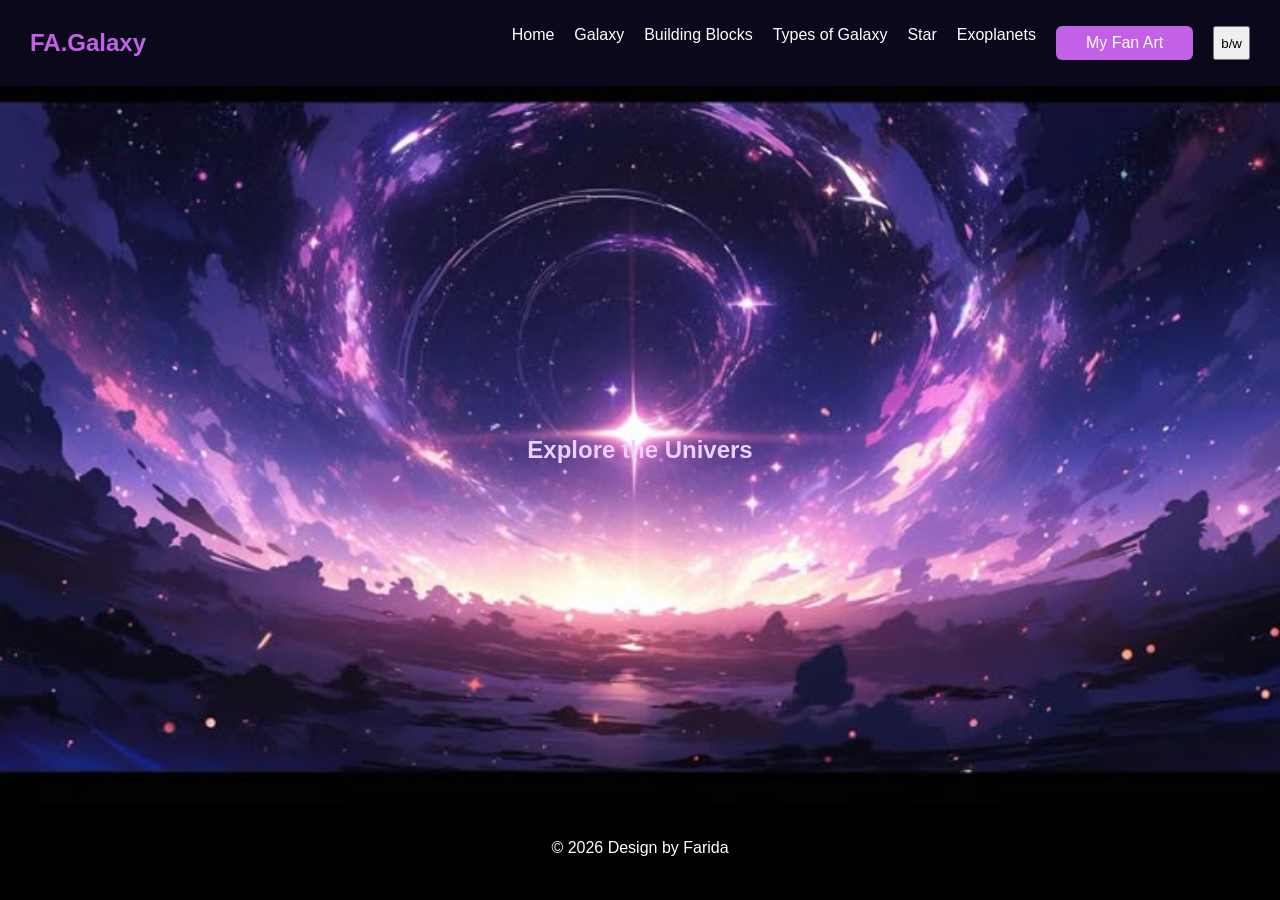
==== index.html @ 3255e748 "first commit" ====
<!DOCTYPE html>
<html lang="en">

<head>
    <meta charset="UTF-8">
    <meta name="viewport" content="width=device-width, initial-scale=1.0">
    <title>Galaxy</title>
    <link rel="stylesheet" href="style.css">
</head>

<body>
    <header>
        <div class="logo">FA.Galaxy</div>
        <nav>
            <ul>
                <li><a href="index.html">Home</a></li>

                <li><a href="galaxy.html">Galaxy</a></li>

                <li><a href="buliding block.html">Building Blocks</a></li>

                <li><a href="types of galaxy.html">Types of Galaxy</a></li>

                <li><a href="star.html">Star</a></li>

                <li><a href="exoplanet.html">Exoplanets</a></li>

                <button class="btn">My Fan Art</button>
                <button class="mode-toggle">b/w</button>
            </ul>
        </nav>
    </header>
    <div class="slider">
        <img class="img-slider" src="asset/Paradice.jpg" alt="">
    </div>

    <section class="speach">
        <h1>Explore the Univers</h1>

    </section>
    <footer>
        <p>&copy; 2026 Design by Farida</p>
    </footer>

</body>



</html>
---- style.css ----
body {
        margin: 0;
        padding: 0;
        font-family: poppins, sans-serif;
        color: #000;
        background-color: #000;
    }
    
    header {
        display: flex;
        justify-content: space-between;
        align-items: center;
        background: rgba(10, 10, 30, 0.9);
        padding: 10px 30px;
        top: 0;
        z-index: 1000;
    }
    
    .logo {
        font-size: 1.5rem;
        font-weight: bold;
        color: #c361e6;
    }
    
    nav ul {
        display: flex;
        list-style: none;
        gap: 20px;
    }
    
    .btn {
        padding: 8px 30px;
        font-size: 16px;
        border: none;
        border-radius: 6px;
        transition: 0.5s;
        color: #fff;
        background-color: #c361e6;
    }
    
    .btn:hover {
        background-color: #a308db;
        cursor: pointer;
    }
    
    nav a {
        color: #fff;
        text-decoration: none;
        font-weight: 500;
    }
    
    section {
        position: absolute;
        top: 50%;
        left: 50%;
        transform: translate(-50%, -50%);
        color: hsl(285, 100%, 36%);
        text-align: center;
    }
    
    .img-slider {
        width: 100%;
        height: 100%;
        position: relative;
    }
    
    .ll {
        background-color: #000;
    }
    
    .image {
        display: flex;
        justify-content: center;
    }
    
    .lb {
        background-color: #000;
    }
    
    .explain {
        text-align: center;
    }
    
    .explain .hero-title {
        color: #a308db;
    }
    
    p {
        text-align: center;
        text-decoration: none;
        text-decoration-color: #a308db;
    }
    
    h2 {
        color: #eecdff;
        text-align: center;
        transition: 0.3s;
    }
    
    h2:hover {
        color: #c361e6;
    }
    
    h3 {
        color: #eecdff;
        text-align: center;
        transition: 0.3s;
    }
    
    h3:hover {
        color: #c361e6;
    }
    
    h1 {
        color: #eecdff;
        text-align: center;
        transition: 0.3s;
    }
    
    h1:hover {
        color: #c361e6;
    }
    
    .part {
        color: red;
    }
    
    footer {
        background-color: #000;
        color: #fff;
        text-align: center;
        padding: 1rem;
        margin-top: 0rem;
    }
    
    .text {
        color: #fff;
        text-align: center;
        text-decoration: none;
        text-decoration-color: #a308db;
    }
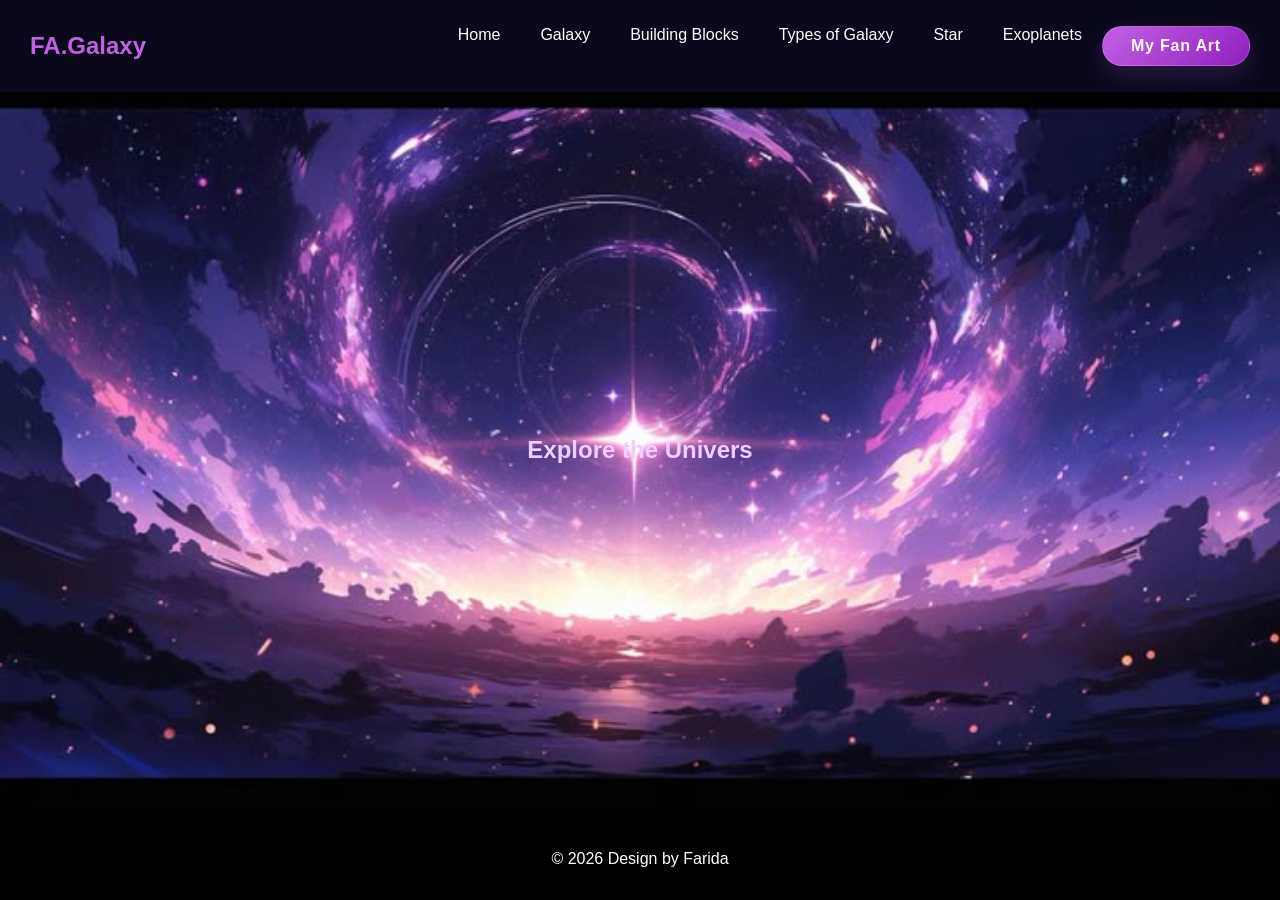
==== commit d86f11c8: "burger update" ====
--- a/index.html
+++ b/index.html
@@ -12,7 +12,16 @@
     <header>
         <div class="logo">FA.Galaxy</div>
         <nav>
-            <ul>
+
+            <button id="burger" class="burger">
+                <span class="bar"></span>
+                <span class="bar"></span>
+                <span class="bar"></span>
+            </button>
+
+
+
+            <ul class="nav-links">
                 <li><a href="index.html">Home</a></li>
 
                 <li><a href="galaxy.html">Galaxy</a></li>
@@ -26,7 +35,7 @@
                 <li><a href="exoplanet.html">Exoplanets</a></li>
 
                 <button class="btn">My Fan Art</button>
-                <button class="mode-toggle">b/w</button>
+                
             </ul>
         </nav>
     </header>
@@ -42,6 +51,7 @@
         <p>&copy; 2026 Design by Farida</p>
     </footer>
 
+    <script src="script.js"></script>
 </body>
 
 
--- a/style.css
+++ b/style.css
@@ -1,9 +1,20 @@
+    html {
+        height: 100%;
+        scroll-behavior: smooth;
+        overflow-x: hidden;
+    }
+
     body {
         margin: 0;
         padding: 0;
         font-family: poppins, sans-serif;
         color: #000;
         background-color: #000;
+        min-height: 100vh;
+        display: flex;
+        flex-direction: column;
+        overflow-x: hidden;
+        transition: background-color 0.4s ease, color 0.4s ease;
     }
     
     header {
@@ -14,6 +25,7 @@
         padding: 10px 30px;
         top: 0;
         z-index: 1000;
+        flex-shrink: 0;
     }
     
     .logo {
@@ -22,33 +34,64 @@
         color: #c361e6;
     }
     
+    nav {
+        position: relative;
+    }
+
     nav ul {
         display: flex;
         list-style: none;
         gap: 20px;
     }
+
+    .nav-links {
+        transition: opacity 0.3s ease, transform 0.3s ease;
+    }
     
     .btn {
-        padding: 8px 30px;
+        padding: 10px 28px;
         font-size: 16px;
-        border: none;
-        border-radius: 6px;
-        transition: 0.5s;
+        font-weight: 600;
+        letter-spacing: 0.05em;
+        border: 1px solid rgba(255, 255, 255, 0.18);
+        border-radius: 999px;
+        transition: transform 0.25s ease, background 0.35s ease, box-shadow 0.25s ease;
         color: #fff;
-        background-color: #c361e6;
+        background: linear-gradient(135deg, #c361e6 0%, #8f1fbf 100%);
+        box-shadow: 0 10px 25px rgba(195, 97, 230, 0.18);
     }
     
     .btn:hover {
-        background-color: #a308db;
+        background: linear-gradient(135deg, #a308db 0%, #7511a8 100%);
+        transform: translateY(-3px);
+        box-shadow: 0 14px 32px rgba(163, 8, 219, 0.24);
         cursor: pointer;
+    }
+    
+    .btn:active {
+        transform: translateY(-1px);
+        box-shadow: 0 8px 18px rgba(163, 8, 219, 0.2);
     }
     
     nav a {
         color: #fff;
         text-decoration: none;
         font-weight: 500;
-    }
-    
+        transition: color 0.3s ease;
+    }
+
+    nav a:hover {
+        color: #c361e6;
+    }
+    
+    .slider {
+        flex: 1;
+        width: 100%;
+        position: relative;
+        overflow: hidden;
+        transition: transform 0.5s ease;
+    }
+
     section {
         position: absolute;
         top: 50%;
@@ -56,12 +99,19 @@
         transform: translate(-50%, -50%);
         color: hsl(285, 100%, 36%);
         text-align: center;
+        z-index: 10;
+        transition: transform 0.4s ease, opacity 0.4s ease;
     }
     
     .img-slider {
         width: 100%;
         height: 100%;
-        position: relative;
+        object-fit: cover;
+        transition: transform 0.5s ease;
+    }
+
+    .img-slider:hover {
+        transform: scale(1.02);
     }
     
     .ll {
@@ -123,6 +173,7 @@
     
     .part {
         color: red;
+        flex-shrink: 0;
     }
     
     footer {
@@ -138,4 +189,265 @@
         text-align: center;
         text-decoration: none;
         text-decoration-color: #a308db;
-    }+    }
+    
+    .container {
+        display: flex;
+        justify-content: start;
+        padding: 20px;
+    }
+    
+    .card-a {
+        text-align: center;
+        color: #fbf5fd;
+    }
+    
+    .card-a .h3 {
+        margin-top: 0;
+        color: #a308db;
+    }
+    
+    .card1 {
+        display: flex;
+        align-items: center;
+        border: 1px soild #ddd;
+        border-radius: 8px;
+        overflow: hidden;
+        gap: 15px;
+    }
+    
+    .ex {
+        width: 400px;
+        height: auto;
+        object-fit: cover;
+    }
+    
+    .card-b {
+        background: #fff;
+        border-radius: 22px;
+        box-shadow: 0 4px 15px rgba(0, 0, 0, 1);
+        padding: 25px;
+        width: 100%;
+        max-width: 400px;
+        height: auto;
+    }
+    
+    .card-b .h3 {
+        margin-top: 0;
+        color: #a308db;
+    }
+    
+    .card-2 {
+        display: flex;
+        border: 1px soild #ddd;
+        border-radius: 8px;
+        overflow: hidden;
+        gap: 15px;
+    }
+    
+    .ex-1 {
+        width: 400px;
+        height: auto;
+        object-fit: cover;
+    }
+    
+    .card-c {
+        background: #fff;
+        border-radius: 22px;
+        box-shadow: 0 4px 15px rgba(0, 0, 0, 1);
+        padding: 25px;
+        width: 100%;
+        max-width: 400px;
+        height: auto;
+    }
+    
+    .card-c .h3 {
+        margin-top: 0;
+        color: #a308db;
+    }
+    
+    .card-3 {
+        display: flex;
+        justify-content: center;
+        border: 1px soild #ddd;
+        border-radius: 8px;
+        overflow: hidden;
+        gap: 15px;
+    }
+    
+    .ex-2 {
+        width: 400px;
+        height: auto;
+        object-fit: cover;
+    }
+    
+    .card-d {
+        background: #fff;
+        border-radius: 22px;
+        box-shadow: 0 4px 15px rgba(0, 0, 0, 1);
+        padding: 25px;
+        width: 100%;
+        max-width: 400px;
+        height: auto;
+    }
+    
+    .card-d .h3 {
+        margin-top: 0;
+        color: #a308db;
+    }
+    
+    .card-4 {
+        display: flex;
+        align-items: center;
+        border: 1px soild #ddd;
+        border-radius: 8px;
+        overflow: hidden;
+        gap: 15px;
+    }
+    
+    .ex-3 {
+        width: 400px;
+        height: auto;
+        object-fit: cover;
+    }
+    
+    .card-e {
+        background: #fff;
+        border-radius: 22px;
+        box-shadow: 0 4px 15px rgba(0, 0, 0, 1);
+        padding: 25px;
+        width: 100%;
+        max-width: 400px;
+        height: auto;
+    }
+    
+    .card-e .h3 {
+        margin-top: 0;
+        color: #a308db;
+    }
+    
+    .card-5 {
+        display: flex;
+        align-items: center;
+        border: 1px soild #ddd;
+        border-radius: 8px;
+        overflow: hidden;
+        gap: 15px;
+    }
+    
+    .ex-4 {
+        width: 400px;
+        height: auto;
+        object-fit: cover;
+    }
+    
+   
+
+    /* Styles de base */
+.navbar {
+  display: flex;
+  justify-content: space-between;
+  align-items: center;
+  padding: 1rem 2rem;
+  background-color: #333;
+  color: white;
+}
+
+.nav-links {
+  display: flex;
+  list-style: none;
+}
+
+.nav-links li {
+  margin-left: 20px;
+}
+
+.nav-links a {
+  color: white;
+  text-decoration: none;
+}
+
+/* Cacher le bouton burger par défaut */
+.burger {
+  display: none;
+  flex-direction: column;
+  cursor: pointer;
+  background: none;
+  border: none;
+}
+
+.bar {
+  height: 3px;
+  width: 25px;
+  background-color: white;
+  margin: 3px 0;
+  transition: 0.3s;
+}
+
+@media screen and (max-width: 768px) {
+  /* Afficher le burger en mobile */
+  .burger {
+    display: flex;
+  }
+
+  /* La liste cachée */
+  .nav-links {
+    display: none; /* Toujours caché par défaut */
+    flex-direction: column;
+    
+    /* Positionnement en haut à droite */
+    position: fixed;
+    top: 60px;
+    right: 0;
+    width: 250px;
+    
+    /* Design professionnel */
+    background-color: rgba(10, 10, 30, 0.95);
+    padding: 0;
+    margin: 0;
+    list-style: none;
+    box-shadow: -5px 5px 10px rgba(0,0,0,0.3);
+    z-index: 1000;
+    opacity: 0;
+    transform: translateY(-10px);
+  }
+
+  .nav-links.active {
+    display: flex;
+    opacity: 1;
+    transform: translateY(0);
+  }
+
+  /* Style de chaque ligne de la liste */
+  .nav-links li {
+    width: 100%;
+    text-align: center;
+    border-bottom: 1px solid #444;
+  }
+
+  .nav-links li a {
+    display: block;
+    padding: 15px;
+    width: 100%;
+    color: white;
+    text-decoration: none;
+  }
+
+  .nav-links li button {
+    width: calc(100% - 30px);
+    margin: 10px 15px;
+  }
+
+  /* Animation du burger - transformation en X */
+  .burger.toggle .bar:nth-child(1) {
+    transform: rotate(-45deg) translate(-5px, 6px);
+  }
+
+  .burger.toggle .bar:nth-child(2) {
+    opacity: 0;
+  }
+
+  .burger.toggle .bar:nth-child(3) {
+    transform: rotate(45deg) translate(-5px, -6px);
+  }
+}
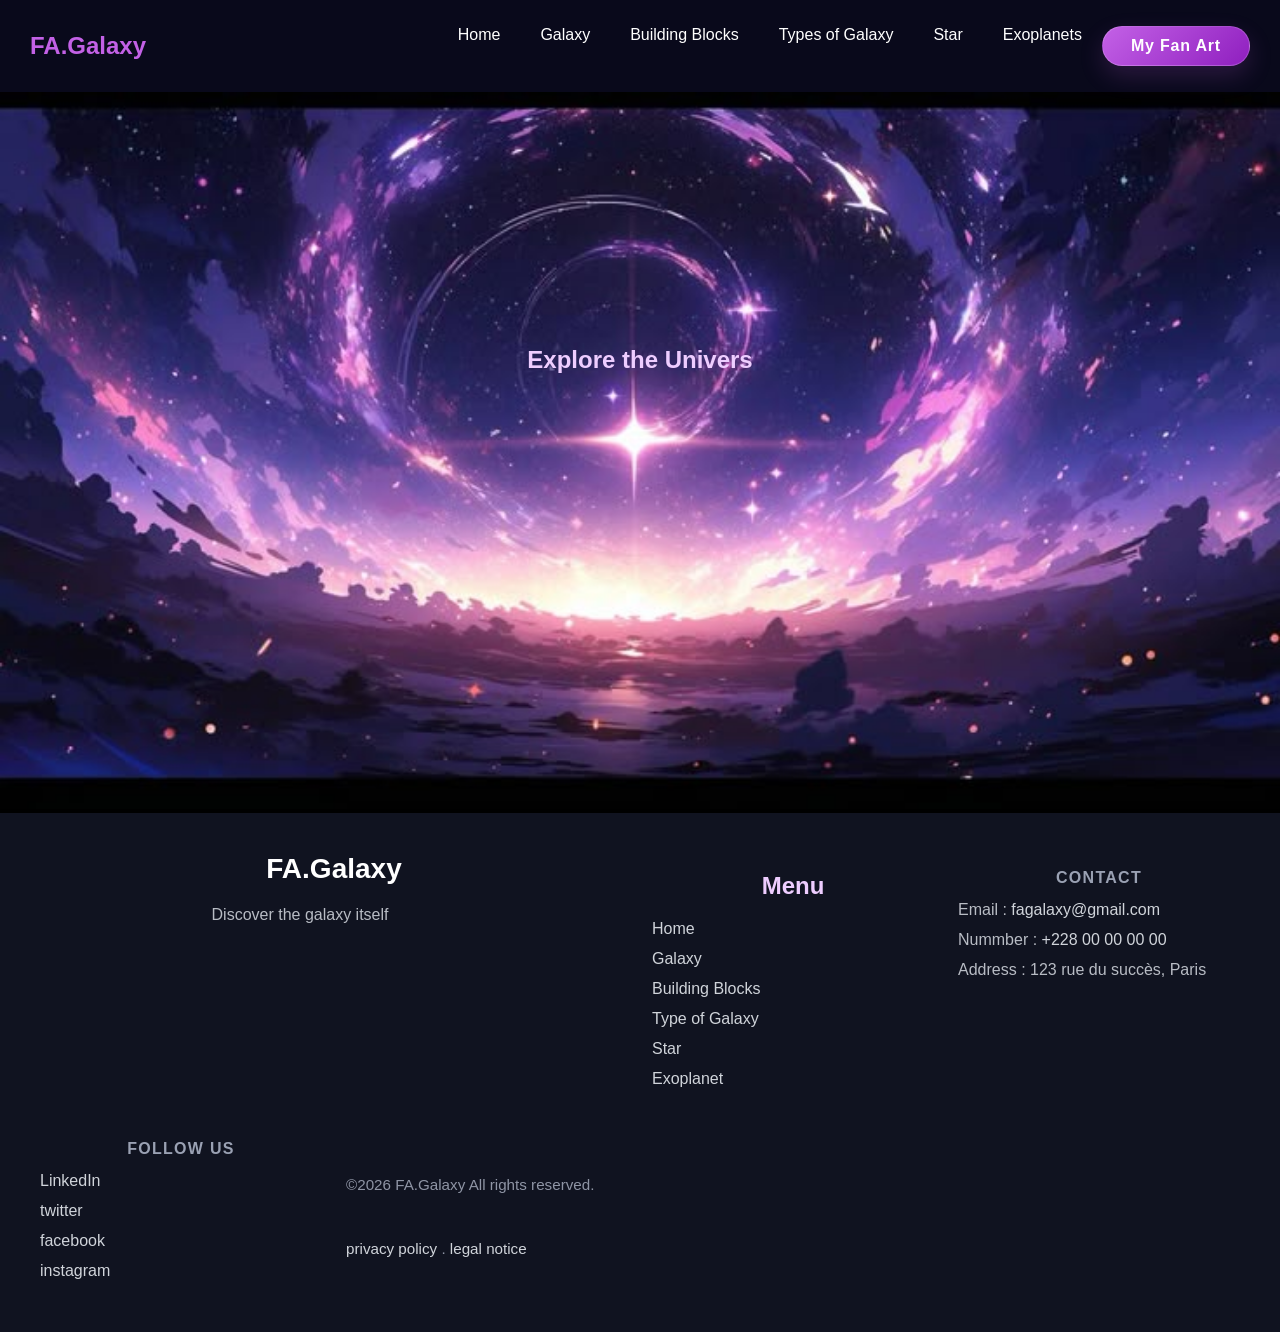
==== commit 72e1d7e3: "update 5" ====
--- a/index.html
+++ b/index.html
@@ -35,7 +35,7 @@
                 <li><a href="exoplanet.html">Exoplanets</a></li>
 
                 <button class="btn">My Fan Art</button>
-                
+
             </ul>
         </nav>
     </header>
@@ -47,9 +47,60 @@
         <h1>Explore the Univers</h1>
 
     </section>
-    <footer>
-        <p>&copy; 2026 Design by Farida</p>
+
+    <footer class="site-footer">
+        <div class="footer-container">
+            <div class="footer-brand">
+                <h2>FA.Galaxy</h2>
+                <p>Discover the galaxy itself</p>
+            </div>
+            <div class="footer-links">
+                <h2>Menu</h2>
+                <ul>
+                    <li><a href="#">Home</a></li>
+
+                    <li><a href="#">Galaxy</a></li>
+
+                    <li><a href="#">Building Blocks</a></li>
+
+                    <li><a href="#">Type of Galaxy</a></li>
+
+                    <li><a href="#">Star</a></li>
+
+                    <li><a href="#">Exoplanet</a></li>
+
+                </ul>
+            </div>
+
+            <div class="footer-contact">
+                <h3>contact</h3>
+                <ul>
+                    <li>Email : <a href="#">fagalaxy@gmail.com</a></li>
+                    <li>Nummber : <a href="#">+228 00 00 00 00</a></lI>
+                    <li>Address : 123 rue du succès, Paris</li>
+                </ul>
+            </div>
+
+            <div class="footer-social">
+                <h3>Follow us</h3>
+                <ul>
+                    <li><a href="#">LinkedIn</a></li>
+                    <li><a href="#">twitter</a></li>
+                    <li><a href="#">facebook</a></li>
+                    <li><a href="#">instagram</a></li>
+                </ul>
+            </div>
+
+            <div class="footer-bottom">
+                <span>&copy;2026 FA.Galaxy All rights reserved.</span>
+                <span><a href="#">privacy policy</a> . <a href="#">legal notice</a></span>
+
+
+            </div>
+
+        </div>
     </footer>
+
 
     <script src="script.js"></script>
 </body>
--- a/style.css
+++ b/style.css
@@ -3,7 +3,7 @@
         scroll-behavior: smooth;
         overflow-x: hidden;
     }
-
+    
     body {
         margin: 0;
         padding: 0;
@@ -37,13 +37,13 @@
     nav {
         position: relative;
     }
-
+    
     nav ul {
         display: flex;
         list-style: none;
         gap: 20px;
     }
-
+    
     .nav-links {
         transition: opacity 0.3s ease, transform 0.3s ease;
     }
@@ -79,7 +79,7 @@
         font-weight: 500;
         transition: color 0.3s ease;
     }
-
+    
     nav a:hover {
         color: #c361e6;
     }
@@ -91,10 +91,11 @@
         overflow: hidden;
         transition: transform 0.5s ease;
     }
-
+    
     section {
         position: absolute;
-        top: 50%;
+        top: 40%;
+        display: flex;
         left: 50%;
         transform: translate(-50%, -50%);
         color: hsl(285, 100%, 36%);
@@ -109,7 +110,7 @@
         object-fit: cover;
         transition: transform 0.5s ease;
     }
-
+    
     .img-slider:hover {
         transform: scale(1.02);
     }
@@ -177,11 +178,9 @@
     }
     
     footer {
-        background-color: #000;
-        color: #fff;
-        text-align: center;
-        padding: 1rem;
-        margin-top: 0rem;
+        margin: 0;
+        background-color: #f4f6f8;
+        color: #333;
     }
     
     .text {
@@ -340,114 +339,226 @@
         height: auto;
         object-fit: cover;
     }
-    
-   
-
     /* Styles de base */
-.navbar {
-  display: flex;
-  justify-content: space-between;
-  align-items: center;
-  padding: 1rem 2rem;
-  background-color: #333;
-  color: white;
-}
-
-.nav-links {
-  display: flex;
-  list-style: none;
-}
-
-.nav-links li {
-  margin-left: 20px;
-}
-
-.nav-links a {
-  color: white;
-  text-decoration: none;
-}
-
-/* Cacher le bouton burger par défaut */
-.burger {
-  display: none;
-  flex-direction: column;
-  cursor: pointer;
-  background: none;
-  border: none;
-}
-
-.bar {
-  height: 3px;
-  width: 25px;
-  background-color: white;
-  margin: 3px 0;
-  transition: 0.3s;
-}
-
-@media screen and (max-width: 768px) {
-  /* Afficher le burger en mobile */
-  .burger {
-    display: flex;
-  }
-
-  /* La liste cachée */
-  .nav-links {
-    display: none; /* Toujours caché par défaut */
-    flex-direction: column;
-    
-    /* Positionnement en haut à droite */
-    position: fixed;
-    top: 60px;
-    right: 0;
-    width: 250px;
-    
-    /* Design professionnel */
-    background-color: rgba(10, 10, 30, 0.95);
-    padding: 0;
-    margin: 0;
-    list-style: none;
-    box-shadow: -5px 5px 10px rgba(0,0,0,0.3);
-    z-index: 1000;
-    opacity: 0;
-    transform: translateY(-10px);
-  }
-
-  .nav-links.active {
-    display: flex;
-    opacity: 1;
-    transform: translateY(0);
-  }
-
-  /* Style de chaque ligne de la liste */
-  .nav-links li {
-    width: 100%;
-    text-align: center;
-    border-bottom: 1px solid #444;
-  }
-
-  .nav-links li a {
-    display: block;
-    padding: 15px;
-    width: 100%;
-    color: white;
-    text-decoration: none;
-  }
-
-  .nav-links li button {
-    width: calc(100% - 30px);
-    margin: 10px 15px;
-  }
-
-  /* Animation du burger - transformation en X */
-  .burger.toggle .bar:nth-child(1) {
-    transform: rotate(-45deg) translate(-5px, 6px);
-  }
-
-  .burger.toggle .bar:nth-child(2) {
-    opacity: 0;
-  }
-
-  .burger.toggle .bar:nth-child(3) {
-    transform: rotate(45deg) translate(-5px, -6px);
-  }
-}+    
+    .navbar {
+        display: flex;
+        justify-content: space-between;
+        align-items: center;
+        padding: 1rem 2rem;
+        background-color: #333;
+        color: white;
+    }
+    
+    .nav-links {
+        display: flex;
+        list-style: none;
+    }
+    
+    .nav-links li {
+        margin-left: 20px;
+    }
+    
+    .nav-links a {
+        color: white;
+        text-decoration: none;
+    }
+    /* Cacher le bouton burger par défaut */
+    
+    .burger {
+        display: none;
+        flex-direction: column;
+        cursor: pointer;
+        background: none;
+        border: none;
+    }
+    
+    .bar {
+        height: 3px;
+        width: 25px;
+        background-color: white;
+        margin: 3px 0;
+        transition: 0.3s;
+    }
+    
+    @media screen and (max-width: 768px) {
+        /* Afficher le burger en mobile */
+        .burger {
+            display: flex;
+        }
+        /* La liste cachée */
+        .nav-links {
+            display: none;
+            /* Toujours caché par défaut */
+            flex-direction: column;
+            /* Positionnement en haut à droite */
+            position: fixed;
+            top: 60px;
+            right: 0;
+            width: 250px;
+            /* Design professionnel */
+            background-color: rgba(10, 10, 30, 0.95);
+            padding: 0;
+            margin: 0;
+            list-style: none;
+            box-shadow: -5px 5px 10px rgba(0, 0, 0, 0.3);
+            z-index: 1000;
+            opacity: 0;
+            transform: translateY(-10px);
+        }
+        .nav-links.active {
+            display: flex;
+            opacity: 1;
+            transform: translateY(0);
+        }
+        /* Style de chaque ligne de la liste */
+        .nav-links li {
+            width: 100%;
+            text-align: center;
+            border-bottom: 1px solid #444;
+        }
+        .nav-links li a {
+            display: block;
+            padding: 15px;
+            width: 100%;
+            color: white;
+            text-decoration: none;
+        }
+        .nav-links li button {
+            width: calc(100% - 30px);
+            margin: 10px 15px;
+        }
+        /* Animation du burger - transformation en X */
+        .burger.toggle .bar:nth-child(1) {
+            transform: rotate(-45deg) translate(-5px, 6px);
+        }
+        .burger.toggle .bar:nth-child(2) {
+            opacity: 0;
+        }
+        .burger.toggle .bar:nth-child(3) {
+            transform: rotate(45deg) translate(-5px, -6px);
+        }
+    }
+    
+    .site-footer {
+        background: #101320;
+        color: #d0d4da;
+        padding: 40px 24px;
+    }
+    
+    .footer-container {
+        max-width: 1200px;
+        margin: 0 auto;
+        display: grid;
+        grid-template-columns: repeat(4, minmax(180px, 1fr));
+        gap: 24px;
+    }
+    
+    .footer-brand {
+        grid-column: span 2;
+    }
+    
+    .footer-brand h2 {
+        margin: 0 0 12px;
+        font-size: 1.75rem;
+        color: #ffffff;
+    }
+    
+    .footer-brand p {
+        line-height: 1.8;
+        color: #b8bcc4;
+        max-width: 520px;
+    }
+    
+    .footer-links h3,
+    .footer-contact h3,
+    .footer-social h3 {
+        margin-bottom: 14px;
+        font-size: 1rem;
+        text-transform: uppercase;
+        letter-spacing: 0.08rem;
+        color: #9aa1b3;
+    }
+    
+    .footer-links ul,
+    .footer-contact ul,
+    .footer-social ul {
+        list-style: none;
+        padding: 0;
+        margin: 0;
+    }
+    
+    .footer-links li,
+    .footer-contact li,
+    .footer-social li {
+        margin-bottom: 12px;
+    }
+    
+    .footer-links a,
+    .footer-contact a,
+    .footer-social a {
+        color: #d0d4da;
+        text-decoration: none;
+        transition: color 0.2s ease;
+    }
+    
+    .footer-links a:hover,
+    .footer-contact {
+        color: #ffffff;
+    }
+    
+    .footer-contact li {
+        color: #b8bcc4;
+    }
+    
+    .footer-social a {
+        display: inline-flex;
+        align-items: center;
+        gap: 8px;
+        color: #d0d4da;
+        text-decoration: none;
+        transition: color 0.2s ease;
+    }
+    
+    .footer-social a:hover {
+        color: #ffffff;
+    }
+    
+    .footer-bottom {
+        margin-top: 32px;
+        border-top: 1px soild rgba(255, 255, 255, 0.08);
+        padding-top: 20px;
+        display: flex;
+        flex-wrap: wrap;
+        justify-content: space-between;
+        gap: 12px;
+        color: #8f95a5;
+        font-size: 0.95rem;
+    }
+    
+    .footer-bottom a {
+        color: #d0d4da;
+        text-decoration: none;
+    }
+    
+    .footer-bottom a:hover {
+        color: #ffffff;
+    }
+    
+    @media (max-width: 900px) {
+        .footer-container {
+            grid-template-columns: repeat(2, minmax(16px, 1fr));
+        }
+        .footer-brand {
+            grid-column: span 2;
+        }
+    }
+    
+    @media (max-width: 620px) {
+        .footer-container {
+            grid-template-columns: 1fr;
+        }
+        .footer-brand {
+            grid-column: span 1;
+        }
+    }
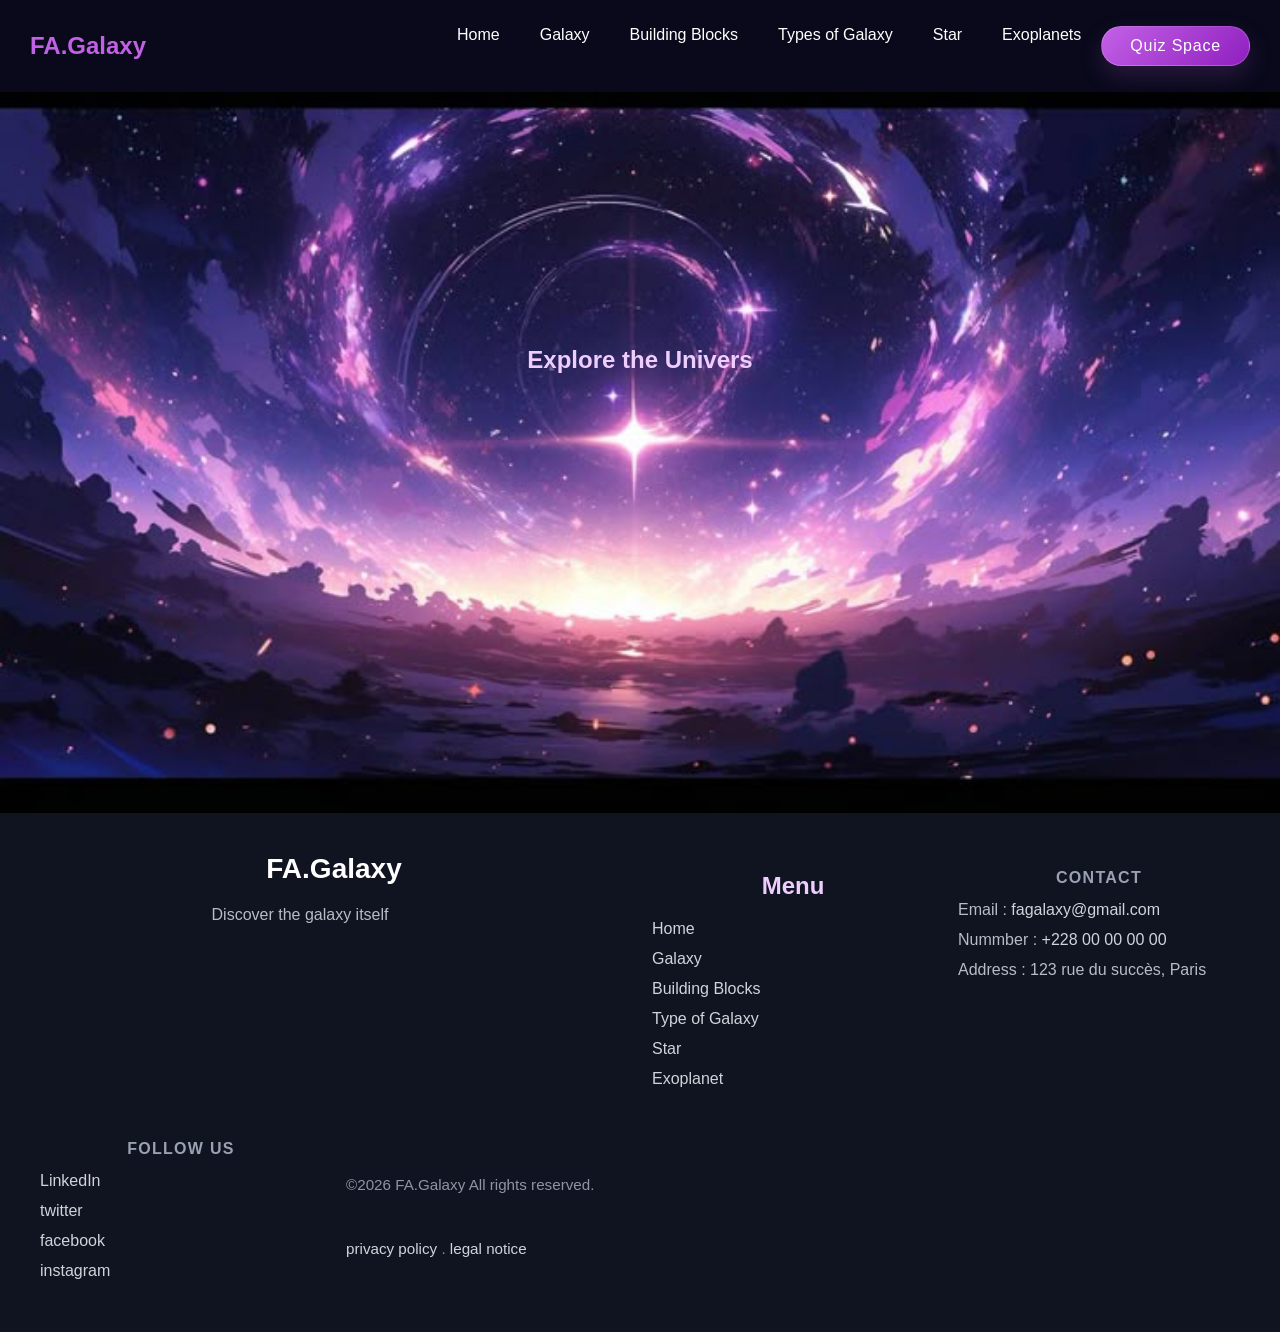
==== commit 281434c5: "update 8" ====
--- a/index.html
+++ b/index.html
@@ -34,7 +34,7 @@
 
                 <li><a href="exoplanet.html">Exoplanets</a></li>
 
-                <button class="btn">My Fan Art</button>
+                <button class="btn"><a href="quiz.html">Quiz Space</a></button>
 
             </ul>
         </nav>
@@ -57,17 +57,17 @@
             <div class="footer-links">
                 <h2>Menu</h2>
                 <ul>
-                    <li><a href="#">Home</a></li>
+                    <li><a href="index.html">Home</a></li>
 
-                    <li><a href="#">Galaxy</a></li>
+                    <li><a href="galaxy.html">Galaxy</a></li>
 
-                    <li><a href="#">Building Blocks</a></li>
+                    <li><a href="buliding block.html">Building Blocks</a></li>
 
-                    <li><a href="#">Type of Galaxy</a></li>
+                    <li><a href="types of galaxy.html">Type of Galaxy</a></li>
 
-                    <li><a href="#">Star</a></li>
+                    <li><a href="star.html">Star</a></li>
 
-                    <li><a href="#">Exoplanet</a></li>
+                    <li><a href="exoplanet.html">Exoplanet</a></li>
 
                 </ul>
             </div>
